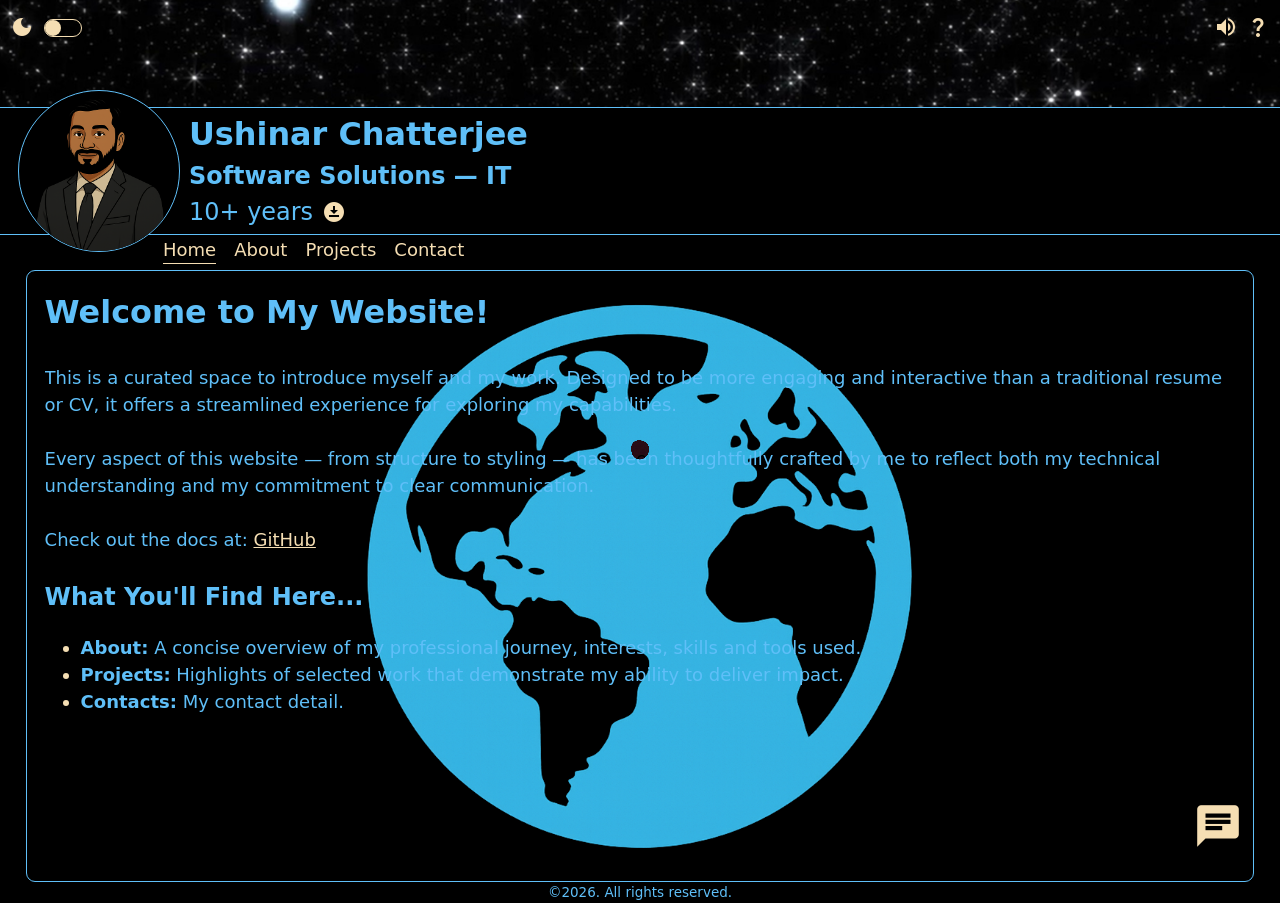
==== code-ecrivain.html @ e3a143e2 "Updated" ====
<!DOCTYPE html>
<html lang="en">

<head>
    <meta charset="UTF-8" />
    <meta name="viewport" content="width=device-width, initial-scale=1, viewport-fit=cover">

    <link rel="preload" as="image" href="./static/assets/images/stars_lq.jpg" />
    <link rel="preload" as="image" href="./static/assets/images/clouds_lq.jpg" />
    <link rel="preload" as="image" href="./static/assets/images/profile_picture_lq.png" />
    <link rel="preload" as="image" href="./static/assets/images/earth_logo_lq.png" />
    <link rel="icon" type="image/png" href="./static/assets/images/earth_logo_lq.png">
    <link rel="stylesheet" href="./static/css/global.css" />
    <title>
        CodeÉcrivain
    </title>
    
  <!-- Microsoft clarity -->
  <script type="text/javascript">
      (function(c,l,a,r,i,t,y){
          c[a]=c[a]||function(){(c[a].q=c[a].q||[]).push(arguments)};
          t=l.createElement(r);t.async=1;t.src="https://www.clarity.ms/tag/"+i;
          y=l.getElementsByTagName(r)[0];y.parentNode.insertBefore(t,y);
      })(window, document, "clarity", "script", "v2f1pvbju0");
  </script>
  
</head>

<body>
    <div class="global-loader">
        <div class="global-loader-spinner">
        </div>
    </div>
    <script type="module" src="./static/js/main.js"></script>
    <script src="static/js/ribbon-service/marked.min.js"></script>
</body>

</html>
---- static/css/global.css ----
:root {
  /* Basic Styling */
  --background-color: #000;
  --background-transparent: #111111CC;
  --primary-color: #5fbff8;
  --hover-color: wheat;
  --border: 0.9px solid var(--primary-color);
  --border-hover: 0.9px solid var(--hover-color);
  --border-transparent: 0.01rem solid transparent;
  --radius-circle: 50%;
  --radius-rounded: 0.5rem;

  /* Perfect fourth typographic scale */
  --font-size-sm: 0.75rem;
  --font-size-base: 1rem;
  --font-size-md: 1.33rem;
  --font-size-lg: 1.77rem;

  /* Animation durations */
  --animation-slow: 3s;
  --animation-fast: 1s;
}

/* Animation Functions */
@keyframes fadeIn {
  from {
    opacity: 0.5;
  }

  to {
    opacity: 1;
  }
}

@keyframes fadeInRight {
  from {
    opacity: 0.3;
    transform: translateX(9rem);
  }

  to {
    opacity: 1;
    transform: translateX(0);
  }
}

@keyframes fadeInDown {
  from {
    opacity: 0.3;
    transform: translateY(-3rem);
  }

  to {
    opacity: 1;
    transform: translateY(0);
  }
}

@keyframes glowDimmed {
  0% {
    opacity: 0.3;
  }

  50% {
    opacity: 0.05;
  }

  100% {
    opacity: 0.3;
  }
}

@keyframes rotate {
  0% {
    transform: rotate(0deg)
  }

  100% {
    transform: rotate(360deg)
  }
}

@keyframes bounce {
  to {
    transform: translateY(-1rem) scale(1.2);
    background-color: var(--primary-color);
  }
}

@keyframes colorswap {
  0% {
    color: var(--hover-color)
  }

  100% {
    color: var(--primary-color)
  }
}

/* General Styling */
* {
  margin: 0;
  padding: 0;
  box-sizing: border-box;
  cursor: none;
  transition: background var(--animation-fast) ease, color var(--animation-fast) ease;
}

html {
  /* Set font size to scale whole app uniformly */
  font-size: 15px;
  /*default 16px */
}

body {
  display: flex;
  flex-direction: column;
  height: 100%;
  width: 100%;
  overflow: hidden;
  color: var(--primary-color);
  background: var(--background-color);
  font-family: 'Trebuchet MS', system-ui, -apple-system, Segoe UI, Roboto, Ubuntu, Cantarell, 'Helvetica Neue', Arial, sans-serif;
  line-height: 1.5;
}

.hidden {
  display: none !important;
}

.dimmed {
  opacity: 0.5;
  cursor: not-allowed !important;
}

.light-theme {
  --background-color: wheat;
  --background-transparent: rgba(245, 222, 179, 0.8);
  --primary-color: #004466;
  --hover-color: #111;
  --border: 1px solid var(--primary-color);
  --border-hover: 1px solid var(--hover-color);
  --border-transparent: 0.01rem solid transparent;
}

.material-icons {
  display: inline-block;
  font-size: var(--font-size-md);
  font-family: 'Material Icons';
  color: var(--hover-color);
  background: none;
  border: var(--border-transparent);
  border-radius: var(--radius-circle);
  cursor: pointer;
}

.material-icons:hover {
  transform: scale(1.2);
}

::-webkit-scrollbar {
  height: 0.1rem;
  width: 0.1rem;
}

::-webkit-scrollbar-track {
  background: var(--background-color);
}

::-webkit-scrollbar-thumb {
  background: var(--hover-color);
}

::-webkit-scrollbar-thumb:hover {
  background: var(--primary-color);
}

/* Global Content Section Styling */
.main-section-container {
  /* border: var(--border); */
  flex: 1;
  overflow: hidden;
}

.main-section-container-content {
  height: 100%;
  display: flex;
  flex-direction: column;
  overflow: hidden;
}

/* Font Styling */
@font-face {
  font-family: 'Material Icons';
  src: url('../assets/fonts/fonts_local.woff2') format('woff2');
  font-display: swap;
}

ul {
  padding-left: 2rem;
  line-height: 1.5rem;
}

.global-title {
  font-size: var(--font-size-lg);
}

.global-text-md {
  font-size: var(--font-size-md);
  margin-bottom: 1rem;
}

.global-text-base {
  font-size: var(--font-size-base);
}

.global-subtext {
  font-size: var(--font-size-sm);
}

/* Loading Screen Styling */
.global-loader {
  position: absolute;
  width: 100%;
  height: 100%;
  background-color: var(--background-color);
  z-index: 10;
  display: flex;
  justify-content: center;
  align-items: center;
}

.global-loader-spinner {
  width: 5rem;
  height: 5rem;
  border-radius: var(--radius-circle);
  box-shadow: 0 0.3rem 0 var(--primary-color) inset;
  animation: rotate var(--animation-slow) linear infinite;
}

/* Top Ribbon */
.top-ribbon {
  position: relative;
  height: 6rem;
}

.top-ribbon-video {
  position: absolute;
  top: 0;
  left: 0;
  width: 100%;
  height: 100%;
  object-fit: cover;
  border-bottom: var(--border);
  animation: fadeIn var(--animation-slow) ease forwards;
}

.code-ecrivain-top-ribbon:hover .top-ribbon-video {
  border-bottom: var(--border-hover);
}

.top-ribbon-controls-container {
  position: relative;
  display: flex;
  justify-content: space-between;
  align-items: flex-start;
  padding: 0.5rem;
  animation: fadeInDown var(--animation-slow) ease forwards;
}

.theme-toggle-container {
  display: flex;
  align-items: center;
  gap: 0.5rem;
}

.theme-toggle-switch {
  position: relative;
  display: inline-block;
  width: 2.1rem;
  height: 1rem;
  border: var(--border-hover);
  border-radius: var(--radius-rounded);
}

.theme-toggle-slider {
  position: absolute;
  top: 0;
  left: 0;
  right: 0;
  bottom: 0;
  border-radius: var(--radius-rounded);
  cursor: pointer;
}

.theme-toggle-slider:before {
  content: "";
  position: absolute;
  top: 50%;
  transform: translateY(-50%);
  height: 0.9rem;
  width: 0.9rem;
  background: var(--hover-color);
  border-radius: 50%;
  transition: var(--animation-fast);
}

.theme-toggle-checkbox:checked+.theme-toggle-slider:before {
  transform: translate(1.1rem, -50%);
}

/* Profile Section */
.profile-container {
  position: relative;
  display: flex;
  height: auto;
  padding-left: 1rem;
  align-items: center;
}

.profile-container-display-photo {
  height: 9rem;
  width: 9rem;
  margin: -1rem 0;
  border-radius: var(--radius-circle);
  border: var(--border);
  background: var(--background-color);
  animation: fadeInDown var(--animation-slow) ease forwards;
  cursor: pointer;
}

.profile-container-display-photo:hover {
  border: var(--border-hover);
}

.profile-container-info-section {
  display: flex;
  width: 100%;
  flex-direction: column;
  padding-left: 0.5rem;
  white-space: nowrap;
  animation: fadeInRight var(--animation-slow) ease forwards;
}

.profile-container-exp-section {
  display: flex;
  align-items: center;
  justify-content: left;
  gap: 0.5rem;
}

.name,
.role,
.exp {
  margin-bottom: 0 !important;
}

.name:hover,
.role:hover,
.exp:hover {
  color: var(--hover-color);
  transition: color var(--animation-fast);
}

.download-icon,
.download-icon:hover {
  text-decoration: none;
  border: none;
}


/* Pop-up Container Styling */
.profile-photo-popup {
  position: absolute;
  top: 0;
  left: 0;
  width: 100%;
  height: 100%;
  display: flex;
  flex-direction: column;
  justify-content: center;
  align-items: center;
  background: var(--background-transparent);
  animation: fadeIn var(--animation-fast) ease forwards;
  z-index: 10 !important;
}

.profile-photo-popup-content {
  max-width: 80%;
  max-height: 80%;
  position: relative;
  border: var(--border);
  border-radius: var(--radius-rounded);
  background: var(--background-color);
  color: var(--primary-color);
  display: flex;
  flex-direction: column;
  align-items: center;
  justify-content: center;
}

.profile-photo-popup-content:hover {
  border: var(--border-hover);
}

.popup-photo {
  max-width: 100%;
  max-height: 100%;
}

.popup-message {
  text-align: center;
  padding: 5rem;
}

.profile-photo-popup-close-icon {
  border: var(--border);
  border-radius: 0.9rem;
  background: var(--background-color);
  padding: 0.5rem;
  margin-top: -1.5rem;
  z-index: 11 !important;
}

.profile-photo-popup-close-icon:hover {
  transform: none;
  border: var(--border-hover);
}

/* Nav-Bar Styling */
.nav-bar {
  border-top: var(--border);
  width: 100%;
}

.nav-bar:hover {
  border-top: var(--border-hover);
}

.nav-links {
  display: flex;
  padding-left: 9rem;
  gap: 1rem;
  border: var(--border-transparent);
  animation: fadeInRight var(--animation-slow) ease forwards;
}

.nav-link.active {
  border-bottom: var(--border-hover);
  color: var(--hover-color);
}

.nav-link:hover {
  border-bottom: var(--border-hover);
  color: var(--hover-color);
  animation: fadeIn var(--animation-slow) ease forwards;
  cursor: pointer;
}

/* Section Loader Styling */
.main-section-loader {
  /* border: var(--border); */
  position: relative;
  top: 50%;
  left: 50%;
  transform: translate(-50%, -50%);
  width: fit-content;
  display: flex;
  gap: 0.5rem;
}

.main-section-loader div {
  width: var(--font-size-sm);
  height: var(--font-size-sm);
  background: var(--hover-color);
  border-radius: 50%;
  animation: bounce 0.6s infinite alternate;
}

.main-section-loader div:nth-child(2) {
  animation-delay: 0.2s;
}

.main-section-loader div:nth-child(3) {
  animation-delay: 0.4s;
}

/* Content Sections Styling */
.main-section-bg-logo {
  position: absolute;
  top: 50%;
  left: 50%;
  transform: translate(-50%, -50%);
  max-height: 90%;
  max-width: 90%;
  background: none !important;
  animation: glowDimmed var(--animation-slow) ease-in-out infinite;
  pointer-events: none;
}

.main-section-wrapper {
  position: relative;
  width: 100%;
  height: calc(100dvh - 1rem - 15rem);
  margin-top: 0.3rem;
  display: flex;
  justify-content: center;
  overflow: hidden;
}

.main-section {
  display: none;
}

.main-section.active {
  display: block;
  height: 100%;
  width: 96%;
  padding: 1rem;
  border: var(--border);
  border-radius: var(--radius-rounded);
  overflow: auto;
  animation: fadeInRight var(--animation-slow) ease forwards;
}

.main-section.active:hover {
  border: var(--border-hover);
}

.main-section-container-content {
  opacity: 0;
  transform: translateY(10px);
  pointer-events: none;
  transition: opacity 1s ease, transform 1s ease;
}

.main-section-container-content.active {
  opacity: 1;
  transform: translateY(0);
  pointer-events: auto;
}

.height-notice {
  display: none;
  position: fixed;
  bottom: 1rem;
  align-self: center;
  text-align: center;
  padding: 0.75rem 1.25rem;
  background-color: var(--background-color);
  color: red;
  border-radius: var(--radius-rounded);
  border: var(--border);
}

/* Chatbot styling */
.chat-icon {
  position: absolute;
  background: none;
  margin: 1rem;
  right: 1rem;
  bottom: 0;
  font-size: calc(var(--font-size-lg) + 1rem) !important;
  border-radius: var(--radius-rounded);
  animation: fadeInRight var(--animation-slow) ease;
}

.chat-container {
  position: absolute;
  right: 0;
  bottom: 0;
  display: flex;
  flex-direction: column;
  background: var(--background-transparent);
  border: var(--border);
  border-radius: var(--radius-rounded);
  margin: 1rem 0;
  padding: 1rem;
  height: 90%;
  animation: fadeIn var(--animation-fast) ease forwards;
}

.chat-container:hover {
  border: var(--border-hover);
}

.chat-header {
  position: relative;
  display: flex;
  justify-content: space-between;
  border-bottom: var(--border-hover);
  padding-bottom: 0.5rem;
  user-select: none;
}

.chat-header-logo {
  display: flex;
  gap: 0.5rem;
}

.chat-header-logo img {
  height: 1.5rem;
}

.chat-header-options {
  margin-top: -0.25rem;
}

.chat-history-container {
  position: absolute;
  top: 0;
  right: 0;
  padding: 0.5rem;
  border: var(--border);
  border-radius: var(--radius-rounded);
  height: fit-content;
  max-height: 30rem;
  display: flex;
  flex-direction: column;
  background: var(--background-transparent);
  font-size: var(--font-size-sm);
  color: red;
  overflow: auto;
  animation: fadeIn var(--animation-fast) ease forwards;
  z-index: 1;
}

.chat-history-container:hover {
  border: var(--border-hover);
}

.history-card {
  display: flex;
  justify-content: space-between;
  gap: 1rem;
  align-items: center;
  padding: 0.5rem;
  border-bottom: var(--border);
  border-radius: var(--radius-rounded);
  border-bottom-right-radius: 0;
  border-bottom-left-radius: 0;
  background: var(--background-color);
}

.chat-container-messages-section {
  flex: 1;
  width: 100%;
  display: flex;
  flex-direction: column;
  gap: 1rem;
  margin-top: 1rem;
  overflow: auto;
}

.dots::after {
  content: "";
  animation: dots 1.2s steps(3, end) infinite;
}

.chat-container-messages-section-welcome-screen {
  width: 100%;
  margin: auto;
  padding: 1rem;
  display: flex;
  flex-direction: column;
  align-items: center;
  gap: 1rem;
  border: var(--border);
  border-radius: var(--radius-rounded);
  background: var(--background-color);
  text-align: center;
  overflow: visible;
}

.welcome-screen-video-wrapper {
  position: relative;
}

.welcome-screen-video-wrapper video {
  min-width: 80%;
  width: 80%;
  border: var(--border);
  border-radius: var(--radius-rounded);
  cursor: pointer;
}

.chat-container-messages-section-welcome-screen:hover {
  border: var(--border-hover);
}

.chat-container-messages-section-welcome-screen video:hover {
  border: var(--border-hover);
}

.scroll-down-btn {
  position: absolute;
  bottom: 6rem;
  font-size: 3rem;
  align-self: center;
  cursor: pointer;
  display: none;
  opacity: 0;
}

.scroll-down-btn.visible {
  display: block;
  opacity: 0.6;
}

.scroll-down-btn:hover {
  opacity: 1;
}

@keyframes dots {
  0% {
    content: "";
  }

  33% {
    content: ".";
  }

  66% {
    content: "..";
  }

  100% {
    content: "...";
  }
}

.message {
  padding: 1rem;
  border-radius: var(--radius-rounded);
  color: var(--primary-color);
  font-size: var(--font-size-base);
  white-space: pre-wrap;
  word-break: normal;
  overflow-wrap: break-word;
  min-height: fit-content;
  overflow: auto;
}

.user {
  align-self: flex-end;
  max-width: 80%;
  background: var(--primary-color);
  color: var(--background-color);
  border-bottom-right-radius: 0;
}

.ai {
  width: 100%;
  display: flex;
  flex-direction: column;
  align-self: flex-start;
  border: var(--border);
  border-bottom-left-radius: 0;
  background: var(--background-color);
  gap: 0.5rem;
}

a {
  color: var(--hover-color);
  cursor: pointer;
}

.ai ol,
.ai ul {
  display: flex;
  flex-direction: column;
  padding-left: 1.5rem;
  line-height: 2;
}

.ai ol ol,
.ai ul ul {
  margin-bottom: -2rem;
}

pre {
  padding: 1rem;
  border: var(--border-hover);
  border-radius: var(--radius-rounded);
  overflow: auto;
}

table {
  display: flex;
  flex-direction: column;
  gap: 1rem;
  max-width: 100%;
  border: var(--border-hover);
  border-radius: var(--radius-rounded);
  overflow: auto;
}

td,
th {
  max-width: 9rem;
  min-width: 9rem;
  text-align: left;
  overflow: auto;
}

thead {
  margin: 1rem;
  width: max-content;
  border-bottom: var(--border);
}

tbody {
  margin: 1rem;
  width: max-content;
}

hr {
  margin: 1rem 0;
  border: var(--border);
}

li::marker {
  color: var(--hover-color);
}

.chat-container-input-section {
  display: flex;
  flex: none;
  justify-content: space-between;
  align-items: center;
  width: 100%;
  background: var(--background-color);
  border: var(--border);
  border-radius: 3rem;
  padding: 1rem;
}

textarea {
  width: 100%;
  height: 100%;
  align-content: center;
  background: transparent;
  border: none;
  resize: none;
  color: var(--primary-color);
  font-family: 'Gill Sans', 'Gill Sans MT', Calibri, 'Trebuchet MS', sans-serif;
  font-size: var(--font-size-base);
  font-weight: 500;
  cursor: auto;
}

textarea::placeholder {
  color: var(--hover-color);
  opacity: 0.6;
}

textarea:focus {
  outline: none;
}

/* Footer Styling */
footer {
  width: 100%;
  text-align: center;
}

.chat-container-input-section:has(textarea:hover),
.chat-container-input-section:has(textarea:focus) {
  border: var(--border-hover);
}


/* ------------------------------------------- */
/* Responsive styles - 1px increase every 300px */
@media screen and (min-width: 0px) {
  html {
    font-size: 0px;
  }
}

@media screen and (min-width: 300px) {
  html {
    font-size: 12px;
  }

  .chat-container {
    width: 80%;
  }
}

@media screen and (min-width: 600px) {
  html {
    font-size: 14px;
  }

  .chat-container {
    width: 60%;
  }
}

@media screen and (min-width: 900px) {
  html {
    font-size: 16px;
  }
}

@media screen and (min-width: 1200px) {
  html {
    font-size: 18px;
  }
}

@media screen and (min-width: 1500px) {
  html {
    font-size: 20px;
  }
}

@media screen and (min-width: 1800px) {
  html {
    font-size: 22px;
  }
}

@media screen and (min-width: 2100px) {
  html {
    font-size: 24px;
  }
}
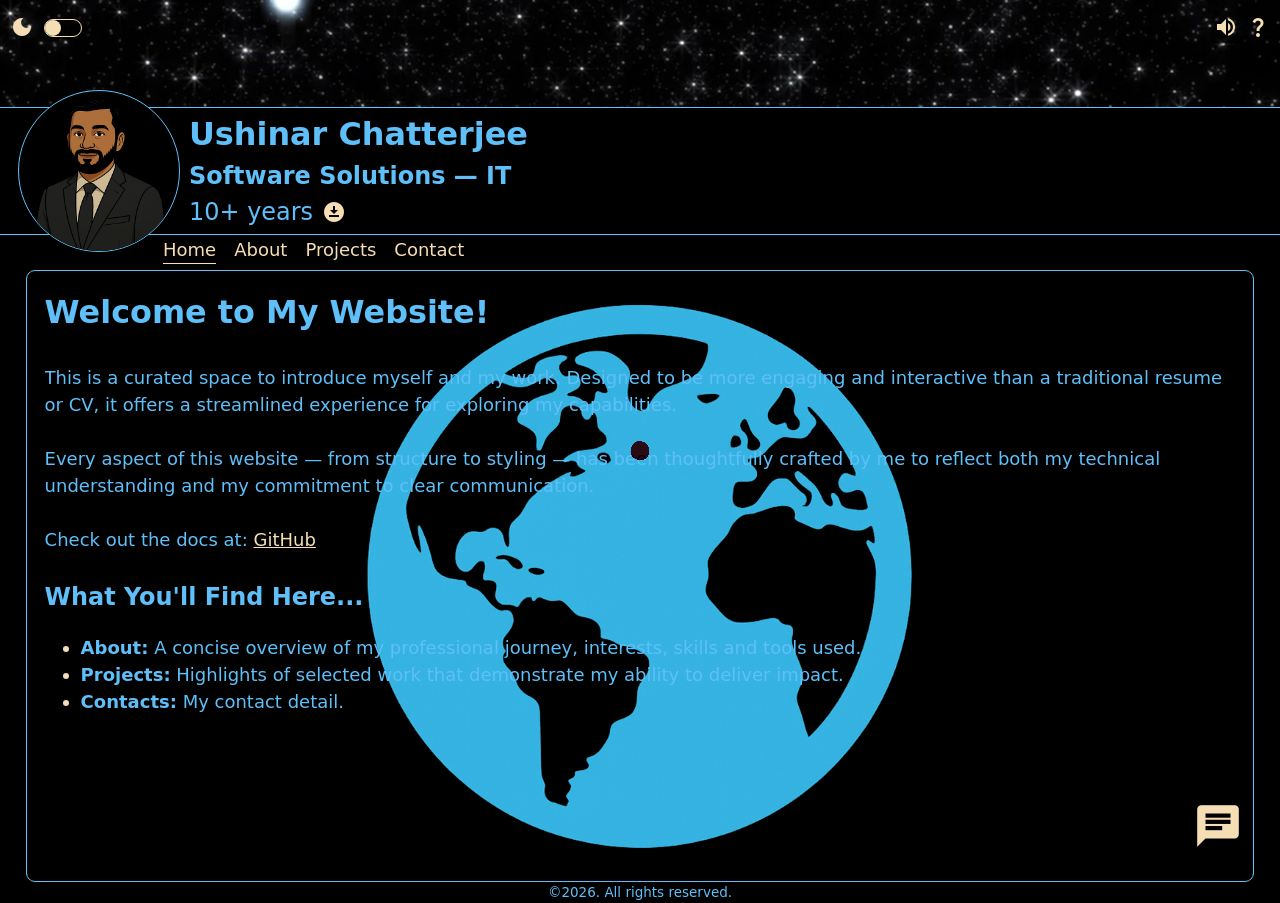
==== commit 0a04942e: "Updated" ====
--- a/code-ecrivain.html
+++ b/code-ecrivain.html
@@ -4,7 +4,7 @@
 <head>
     <meta charset="UTF-8" />
     <meta name="viewport" content="width=device-width, initial-scale=1, viewport-fit=cover">
-
+    <!-- Preload Low Quality Assets -->
     <link rel="preload" as="image" href="./static/assets/images/stars_lq.jpg" />
     <link rel="preload" as="image" href="./static/assets/images/clouds_lq.jpg" />
     <link rel="preload" as="image" href="./static/assets/images/profile_picture_lq.png" />
@@ -14,16 +14,6 @@
     <title>
         CodeÉcrivain
     </title>
-    
-  <!-- Microsoft clarity -->
-  <script type="text/javascript">
-      (function(c,l,a,r,i,t,y){
-          c[a]=c[a]||function(){(c[a].q=c[a].q||[]).push(arguments)};
-          t=l.createElement(r);t.async=1;t.src="https://www.clarity.ms/tag/"+i;
-          y=l.getElementsByTagName(r)[0];y.parentNode.insertBefore(t,y);
-      })(window, document, "clarity", "script", "v2f1pvbju0");
-  </script>
-  
 </head>
 
 <body>
--- a/static/css/global.css
+++ b/static/css/global.css
@@ -175,20 +175,6 @@
   background: var(--primary-color);
 }
 
-/* Global Content Section Styling */
-.main-section-container {
-  /* border: var(--border); */
-  flex: 1;
-  overflow: hidden;
-}
-
-.main-section-container-content {
-  height: 100%;
-  display: flex;
-  flex-direction: column;
-  overflow: hidden;
-}
-
 /* Font Styling */
 @font-face {
   font-family: 'Material Icons';
@@ -460,7 +446,7 @@
 /* Section Loader Styling */
 .main-section-loader {
   /* border: var(--border); */
-  position: relative;
+  position: absolute;
   top: 50%;
   left: 50%;
   transform: translate(-50%, -50%);
@@ -527,13 +513,22 @@
   border: var(--border-hover);
 }
 
+.main-section-container {
+  /* border: var(--border); */
+  flex: 1;
+  overflow: hidden;
+}
+
 .main-section-container-content {
+  height: 100%;
+  display: flex;
+  flex-direction: column;
+  overflow: hidden;
   opacity: 0;
   transform: translateY(10px);
   pointer-events: none;
   transition: opacity 1s ease, transform 1s ease;
 }
-
 .main-section-container-content.active {
   opacity: 1;
   transform: translateY(0);
